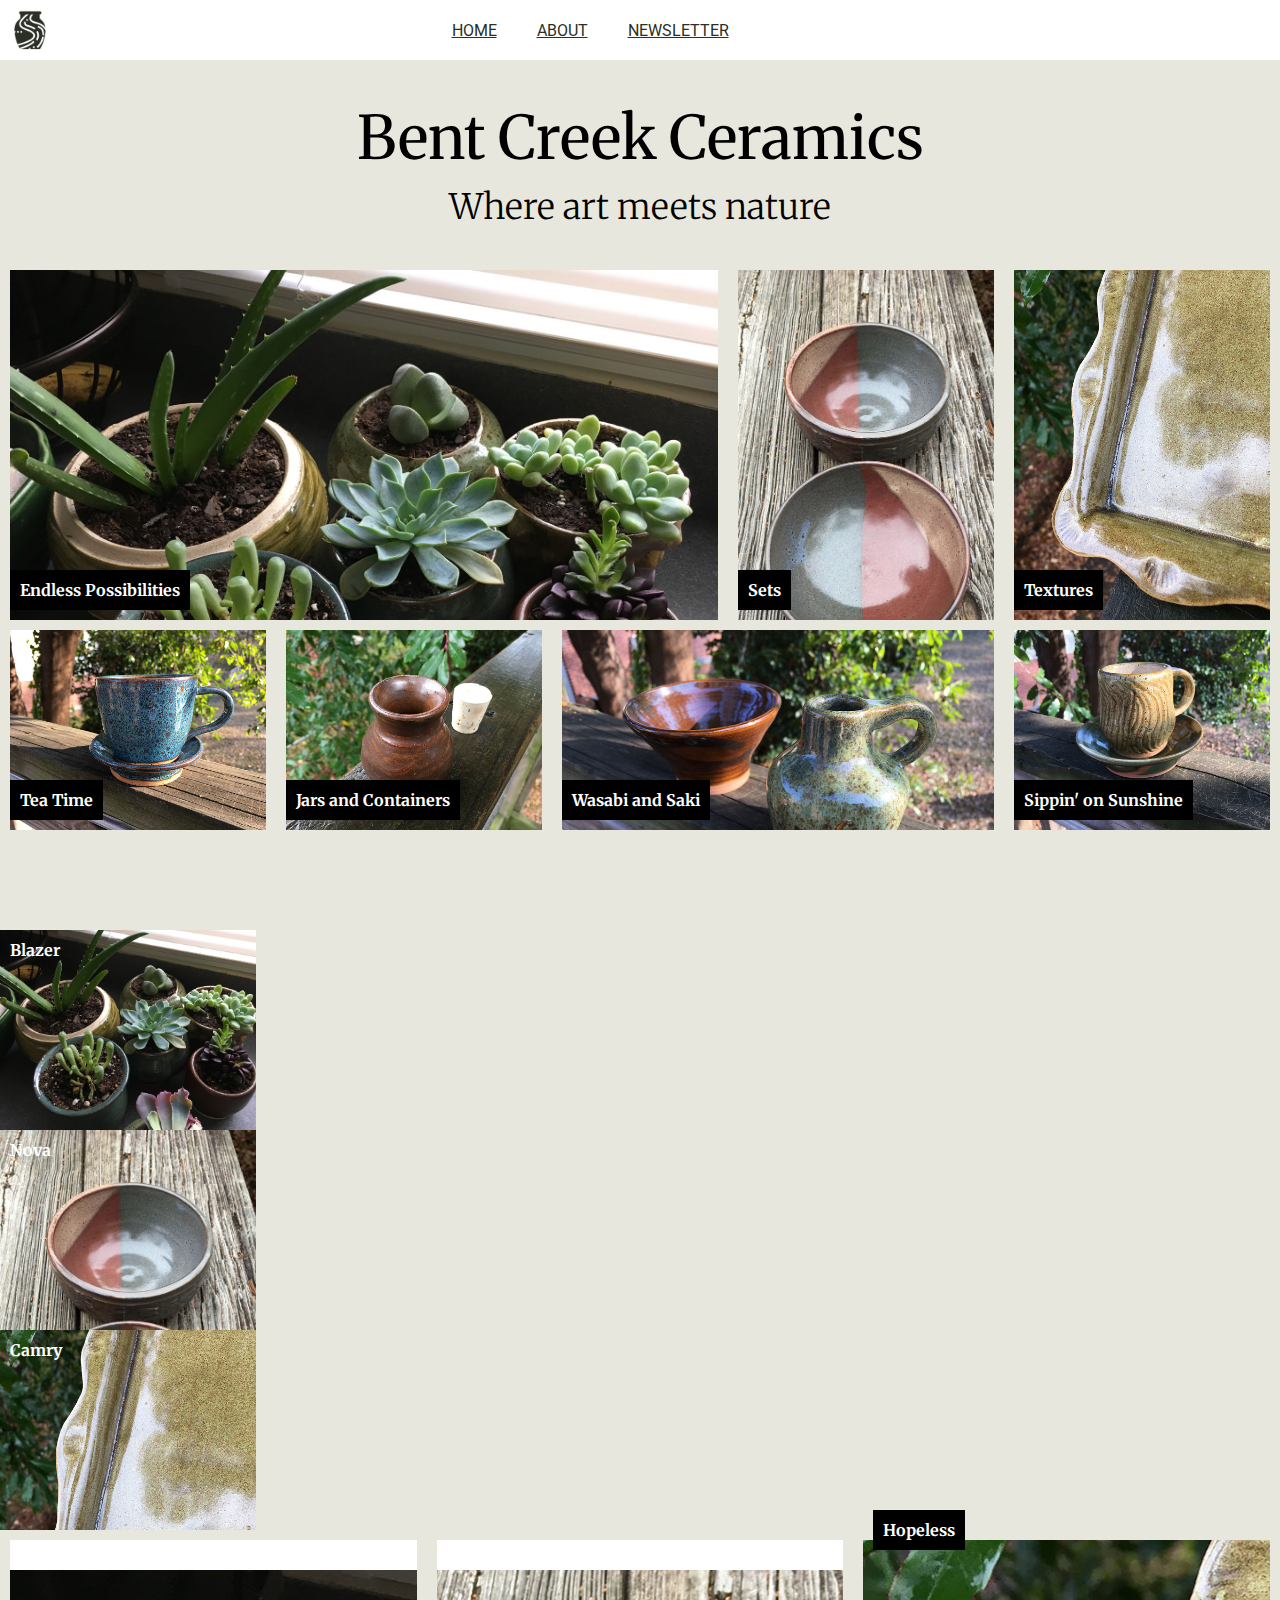
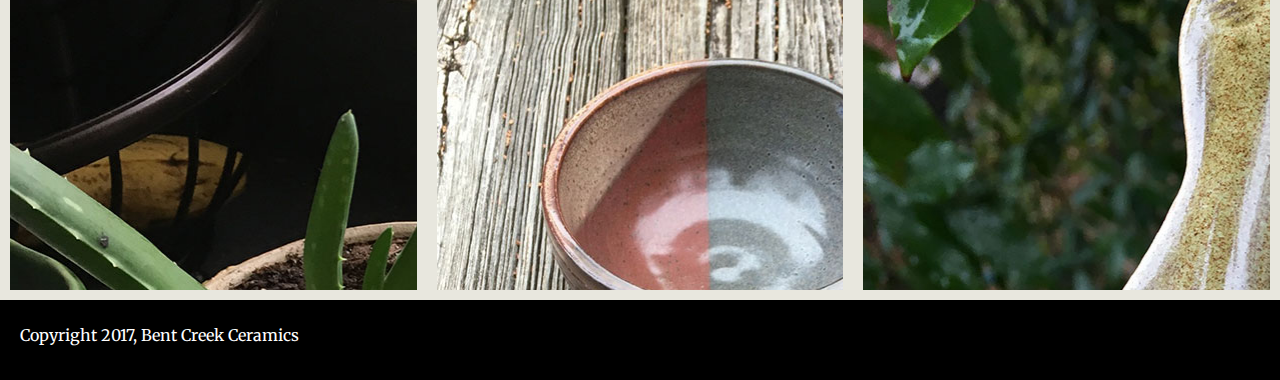
==== index.html @ e5c5bab5 "Add initial items to project" ====
<!DOCTYPE html>
<html lang="en-US">
    <head>
        <meta charset="UTF-8">
        <meta name="description" content="Week 1 Project - Newsletter Page">
        <meta name="keywords" content="HTML,CSS">
        <meta name="author" content="Rick Murdock">
        <link href="https://fonts.googleapis.com/css?family=Merriweather:300,300i,400,400i,700" rel="stylesheet">
        <link href="https://fonts.googleapis.com/css?family=Roboto:300,300i,400,400i" rel="stylesheet">
        <link rel="stylesheet" href="styles.css">
        <title>Bent Creek Ceramics</title>
    </head>
    <body>
        <nav>
            <div id="nav-pic"></div>
            <ul class="nav-row">
                <li class="nav-item"><a href="index.html">HOME</a></li>
                <li class="nav-item"><a href="./about/index.html">ABOUT</a></li>
                <li class="nav-item"><a href="./newsletter/index.html">NEWSLETTER</a></li>
            </ul>
        </nav>
        <main id="main-page-1">
            <header class="page-header">
                <h1 id="h1-page-1">Bent Creek Ceramics</h1>
                <h2 id="h2-page-1"> Where art meets nature</h2>
            </header>
            <div class="item-row1">
                <div class="item" id="item-1">
                    <div class="item-detail">
                        <div class="item-name">
                            <h4>Endless Possibilities</h4>
                        </div>
                        <div class="item-img" id="product-1">
                        </div>
                    </div>                    
                </div>
                <div class="item">
                    <div class="item-detail">
                        <div class="item-name">
                            <h4>Sets</h4>
                        </div>
                        <div class="item-img" id="product-2">
                        </div>
                    </div>
                </div>
                <div class="item">
                    <div class="item-detail">
                        <div class="item-name">
                            <h4>Textures</h4>
                        </div>
                        <div class="item-img" id="product-3"> 
                        </div>
                    </div>
                </div>
            </div> 
            <div class="item-row2">
                <div class="item">
                    <div class="item-detail">
                        <div class="item-name">
                            <h4>Tea Time</h4>
                        </div>
                        <div class="item-img" id="product-4">
                        </div>
                    </div>
                </div>
                <div class="item">
                    <div class="item-detail">
                        <div class="item-name">
                            <h4>Jars and Containers</h4>
                        </div>
                        <div class="item-img" id="product-5">
                        </div>
                    </div>
                </div>
                <div class="item" id="item-6">
                    <div class="item-detail">
                        <div class="item-name">
                            <h4>Wasabi and Saki</h4>
                        </div>
                        <div class="item-img" id="product-6">
                        </div>
                    </div>
                </div>
                <div class="item">
                    <div class="item-detail">
                        <div class="item-name">
                            <h4>Sippin' on Sunshine</h4>
                        </div>
                        <div class="item-img" id="product-7">
                        </div>
                    </div>
                </div>
            </div>

            <div id="test-row1"> 
                <div class="item11" id="t1">
                    <h4>Blazer</h4>
                </div>
                <div class="item11" id="t2">
                    <h4>Nova</h4>
                </div>
                <div class="item11" id="t3">
                    <h4>Camry</h4>
                </div>
            </div>
            <!--<div id="t2">
                    <h4>Blazer</h4>

            </div>-->

<div id="try">
                <div class="item" id="item-11">
                    <!--<div class="item-detail">-->
                        <div class="item-name111">
                            <h4>Endless Possibilities</h4>
                        </div>
                        <!--<div class="item-img" id="product-1">
                        </div>-->
                    <!--</div>                    -->
                </div>
                <div class="item" id="item-12">
                    <!--<div class="item-detail">-->
                        <div class="item-name111">
                            <h4>Hopeless</h4>
                        </div>
                        <!--<div class="item-img" id="product-1">
                        </div>-->
                    <!--</div>                    -->
                </div>

                <div class="item" id="item-13">
                    <!--<div class="item-detail">-->
                        <div class="item-name111a">
                            <h4>Hopeless</h4>
                        </div>
                        <!--<div class="item-img" id="product-1">
                        </div>-->
                    <!--</div>                    -->
                </div>
</div>

        </main>
        <footer id="footer-page-1">
            <span>Copyright 2017, Bent Creek Ceramics</span>
        </footer>
    </body>
</html>
---- styles.css ----
*, *:before, *:after {
  box-sizing: border-box;
}

* {
  margin: 0;
  padding: 0;
  border: 0;
  outline: 0;
  font-size: 100%;
  vertical-align: baseline;
  background: transparent;
}

body {
    width: 1280px;
    margin: auto;
    /*background-color: #e8e7de;*/
    /*font-family: Arial, Helvetica, sans-serif;*/
    font-family: 'Merriweather', serif;
}

nav {
    /*height: 50px;*/
    font-family: 'Roboto', sans-serif;
    background-color: #FFFFFF;
    display: flex;
    flex-direction: row;
    align-items: flex-start;
    position: fixed;
    width: 100%;
    z-index: 100;
}

.nav-row {
    height: 60px;
    list-style: none;
    flex-grow: 2;
    display: flex;
    flex-direction: row;
    justify-content: center;
    align-items: center;
    position: relative;
    margin-left: -160px;
}

#nav-pic {
    height: 40px;
    width: 40px;
    margin: 10px;
    background-image: url(./images/bent-creek-logo.png);
    background-size: cover;
}

.nav-item {
    padding: 0px 20px;
}

.nav-item a {
    color: #2B2F26;
}

.nav-item a:hover {
    color: #CD5D67;
}

.nav-item a:active {
    color: #968772;
}

#main-page-1 {
    background-color: #e8e7de;
    padding: 60px 0 0 0;
}

#main-page-2 {
    background-color: #e8e7de;
    padding: 60px 190px;
}

.page-header {
    height: 160px;
    text-align: center;
}

#h1-page-1 {
    font-family: 'Merriweather', serif;
    margin-top: 40px;
    font-size: 60px;
    font-weight: 400;
}

#h2-page-1 {
    font-family: 'Merriweather', serif;
    font-size: 35px;
    font-weight: 300;
    padding-top: 10px;
}

.p-page-2 {
    font-size: 20px;
    line-height: 180%;
    padding-bottom: 40px;
}

.item {
    width: 20%;
    margin: 10px;
    display: flex;
    flex-flow: column nowrap;
}

.item-row1 {
    width: 1280px;
    /*margin: 10px;*/
    display: flex;
    flex-flow: row nowrap;
    /*justify-content: flex-start;*/
}

.item-row2 {
    width: 1280px;
    /*height:200px;*/
    display: flex;
    flex-flow: row nowrap;
    /*justify-content: space-around;*/
        position: relative;
    bottom: 50px;
}

.item-detail {
    display: flex;
    flex-flow: column-reverse nowrap;
}

.item-name {
    color: white;
    background-color: black;
    padding: 10px;
    /*margin: auto;*/
    z-index: 2;
    align-self: flex-start;
    position: relative;
    bottom: 50px;
}

#item-1 {
   flex-grow: 2; 
}



#item-11 {
    background-image: url(./images/product-1.jpg);
    height: 350px;
    flex-grow: 2; 
}
.item-name11 {
    color: white;
    background-color: black;
    padding: 10px;
    /*margin: auto;*/
    /*z-index: 2;
    align-self: flex-start;
    position: relative;
    bottom: 50px;*/
}



#item-6 {
    flex-grow: 2;
}

.item-img {
    background-repeat: no-repeat;
    background-size: cover;
}

.test-row1 {
    width: 1280px;
    /*margin: 10px;*/
    display: flex;
    flex-flow: row nowrap;
    /*justify-content: flex-start;*/
}
#t1 {
    background-image: url(./images/product-1.jpg);
    background-repeat: no-repeat;
    background-size: cover;
    height: 200px;
    color: white;
    background-color: black;
    padding: 10px;
    width: 20%;
}
#t2 {
    background-image: url(./images/product-2.jpg);
    background-repeat: no-repeat;
    background-size: cover;
    height: 200px;
    color: white;
    background-color: black;
    padding: 10px;
    width: 20%;
}
#t3 {
    background-image: url(./images/product-3.jpg);
    background-repeat: no-repeat;
    background-size: cover;
    height: 200px;
    color: white;
    background-color: black;
    padding: 10px;
    width: 20%;
}



#product-1 {
    background-image: url(./images/product-1.jpg);
    /*max-height: 200px;*/
    /*background-repeat: no-repeat;
    background-size: cover;*/
    height: 350px;
    /*width: 720px;*/
}

#product-2 {
    background-image: url(./images/product-2.jpg);
    /*background-repeat: no-repeat;
    background-size: cover;*/
    height: 350px;
    /*width: 240px;*/
}

#product-3 {
    background-image: url(./images/product-3.jpg);
    /*background-repeat: no-repeat;
    background-size: cover;*/
    height: 350px;
    /*width: 240px;*/
}

#product-4 {
    background-image: url(./images/product-4.jpg);
    /*background-repeat: no-repeat;
    background-size: cover;*/
    height: 200px;
    /*width: 200px;*/
}

#product-5 {
    background-image: url(./images/product-5.jpg);
    /*background-repeat: no-repeat;
    background-size: cover;*/
    height: 200px;
    /*width: 200px;*/
}

#product-6 {
    background-image: url(./images/product-6.jpg);
    /*background-repeat: no-repeat;
    background-size: cover;*/
    height: 200px;
    /*width: 400px;*/
}

#product-7 {
    background-image: url(./images/product-7.jpg);
    /*background-repeat: no-repeat;
    background-size: cover;*/
    height: 200px;
    /*width: 200px;*/
}

#header-page-2 {
    margin: 25px auto;
    height: 160px;
}

.h1-page-2 {
    font-weight: 500;
    font-size: 70px;
    text-align: center;
    padding: 30px;
}

.h2-page-2 {
    font-size: 60px;
    font-weight: 400;
    color: white;
    font-family: 'Merriweather', serif;
}

.h3-page-2 {
    font-size: 30px;
    font-weight: 300;
    padding: 20px 0;
}

blockquote {
    padding: 6px 25px;
    margin: 0px 0px 20px 0;
    border-left: 2px solid black;
    font-style: italic;
    font-size: 20px;
    line-height: 180%;
}

#grow {
    background-image: url(./images/background-3.jpg);
    height: 300px;
    width: 1280px;
    background-size: cover;
    text-align: center;
    vertical-align: center;
    
    position: relative;
    left: -190px;
}

#birdhouse {
    height: 120px;
    width: 170px;
    float: left;
    margin: 0 30px 20px 0;
}

#a-facilities {
    color: #968772;
}

#background-1 {
    height: 120px;
    width: 170px;
    float: bottom;
    margin: 0 30px 20px 0;
}

table {
    border-collapse: collapse;
}

table, th, td {
    padding: 20px;
    border: 1px solid black;
}

tr:nth-child(even) {
    background-color: #F2EADC;
}

#paragraph-wrapper {
    width: 900px;
    display: flex;
    flex-flow: row nowrap;
}

#aside-wraper {
    font-size: 10px;
}
#aside-text{
    width: 40%;
    font-size: 15px;
}

#above-aside {
    width: 70%;
    flex-grow: 3;
}

footer {
    color: white;
    background-color: black;
    padding: 25px 0px 25px 20px;
    margin: auto;
    height: 80px;
}

/*#footer-page-1 {
    position: relative;
    bottom: 10px;
}*/

#newsletter {
    background-image: url(./images/background-2.jpg);
    height: 600px;
    background-size: cover;
}

#newsletter-box {
    height: 350px;
    width: 50%;
    padding: 30px;
    background-color: white;
    position: relative;
    left: 250px;
    top: 200px;
}

#h2-page-3 {
    font-family: 'Merriweather', serif;
    font-weight: 300;
    text-align: center;
}

#h3-page-3 {
    font-family: 'Merriweather', serif;
    font-size: 20px;
    font-weight: 300;
    text-align: center;
}

#nameInput {
    font-size: 20px;
    border-bottom: 2px solid #968772;
    width: 100%;
}

#emailInput {
    font-size: 20px;
    border-bottom: 2px solid #968772;
    width: 100%;
}

#button-wrapper {
    text-align: center;
}
button {
    font-size: 20px;
    padding: 15px 25px;
    color: #F2F1E8;
    background-color: #968772;
    margin: 0 auto;
}

button:hover {
    color: #FFFFFF;
    background-color: #967343;
}

input:focus {
    border-bottom: 2px solid #967343;
}



#try {
    display: flex;
    flex-flow: row no-wrap;
}

.item-name111 {
    color: white;
    background-color: white;
    padding: 5px;
}

#item-12 {
    background-image: url(./images/product-2.jpg);
    height: 350px;
    flex-grow: 2; 
}

#item-13{
    background-image: url(./images/product-3.jpg);
    height: 350px;
    flex-grow: 2; 
}

.item-name111a {
    margin: 10px;
    /*width: auto;*/
    display: inline-block;
    position: relative;
    
}

.item-name111a h4 {
    color: white;
    background-color: black;
    padding: 10px;
    /*width: auto;*/
    /*float: left;
    clear: left;*/
    display: inline-block;
    position: absolute;
    bottom: 0;

    
}
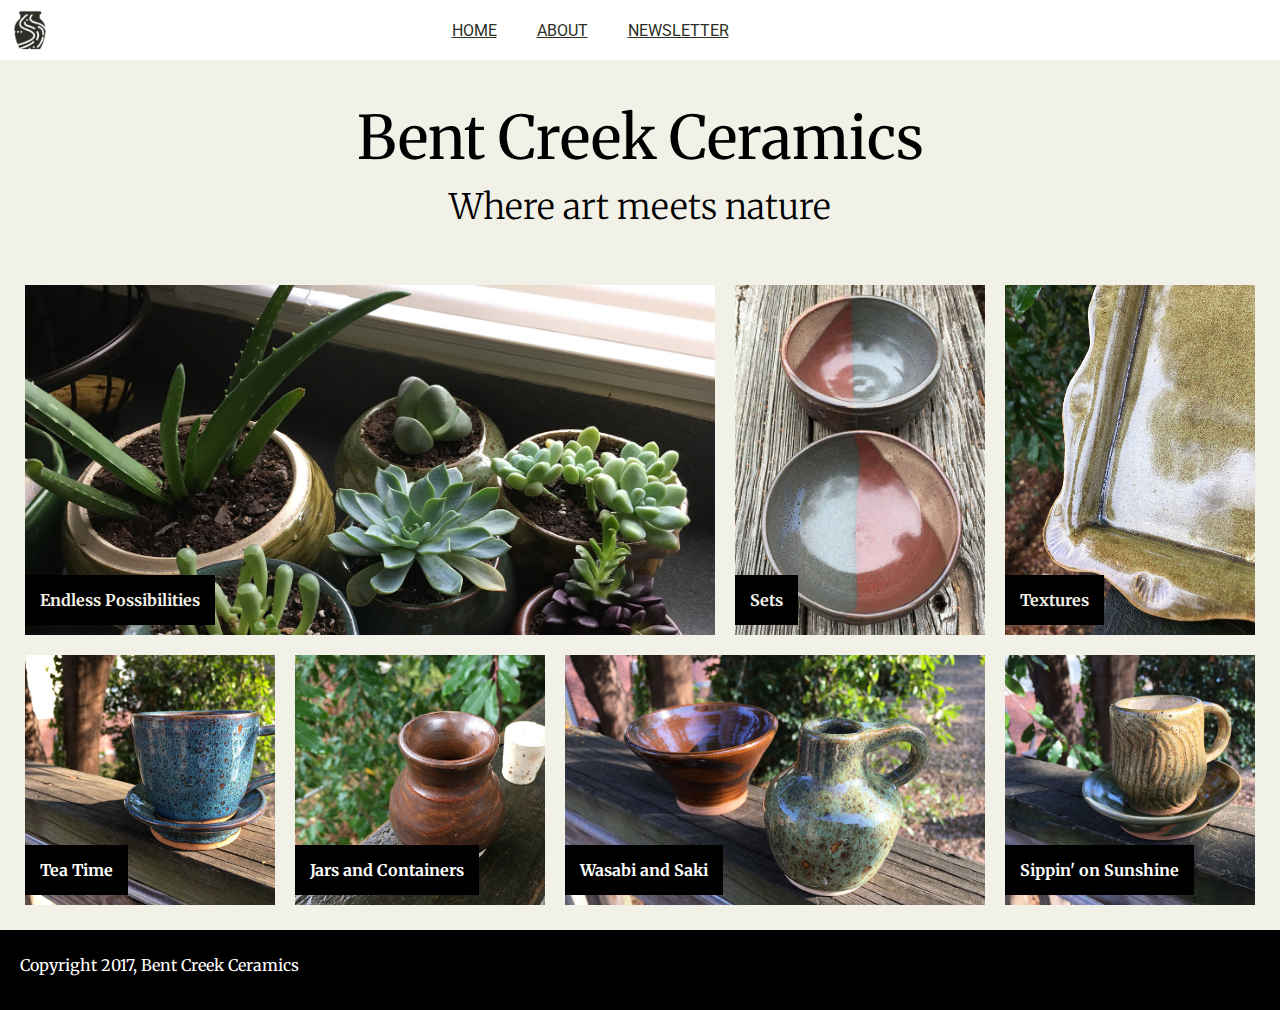
==== commit 6eee29ed: "Correct wrong code version" ====
--- a/index.html
+++ b/index.html
@@ -2,7 +2,7 @@
 <html lang="en-US">
     <head>
         <meta charset="UTF-8">
-        <meta name="description" content="Week 1 Project - Newsletter Page">
+        <meta name="description" content="Week 1 Project - Home Page">
         <meta name="keywords" content="HTML,CSS">
         <meta name="author" content="Rick Murdock">
         <link href="https://fonts.googleapis.com/css?family=Merriweather:300,300i,400,400i,700" rel="stylesheet">
@@ -24,121 +24,45 @@
                 <h1 id="h1-page-1">Bent Creek Ceramics</h1>
                 <h2 id="h2-page-1"> Where art meets nature</h2>
             </header>
-            <div class="item-row1">
-                <div class="item" id="item-1">
-                    <div class="item-detail">
-                        <div class="item-name">
-                            <h4>Endless Possibilities</h4>
-                        </div>
-                        <div class="item-img" id="product-1">
-                        </div>
-                    </div>                    
-                </div>
-                <div class="item">
-                    <div class="item-detail">
-                        <div class="item-name">
-                            <h4>Sets</h4>
-                        </div>
-                        <div class="item-img" id="product-2">
-                        </div>
+            <div id="product-row-1">
+                <div class="product" id="product-1">
+                    <div class="product-name-1">
+                        <h4>Endless Possibilities</h4>
                     </div>
                 </div>
-                <div class="item">
-                    <div class="item-detail">
-                        <div class="item-name">
-                            <h4>Textures</h4>
-                        </div>
-                        <div class="item-img" id="product-3"> 
-                        </div>
+                <div class="product" id="product-2">
+                    <div class="product-name-1">
+                        <h4>Sets</h4>
                     </div>
                 </div>
-            </div> 
-            <div class="item-row2">
-                <div class="item">
-                    <div class="item-detail">
-                        <div class="item-name">
-                            <h4>Tea Time</h4>
-                        </div>
-                        <div class="item-img" id="product-4">
-                        </div>
-                    </div>
-                </div>
-                <div class="item">
-                    <div class="item-detail">
-                        <div class="item-name">
-                            <h4>Jars and Containers</h4>
-                        </div>
-                        <div class="item-img" id="product-5">
-                        </div>
-                    </div>
-                </div>
-                <div class="item" id="item-6">
-                    <div class="item-detail">
-                        <div class="item-name">
-                            <h4>Wasabi and Saki</h4>
-                        </div>
-                        <div class="item-img" id="product-6">
-                        </div>
-                    </div>
-                </div>
-                <div class="item">
-                    <div class="item-detail">
-                        <div class="item-name">
-                            <h4>Sippin' on Sunshine</h4>
-                        </div>
-                        <div class="item-img" id="product-7">
-                        </div>
+                <div class="product" id="product-3">
+                    <div class="product-name-1">
+                        <h4>Textures</h4>
                     </div>
                 </div>
             </div>
-
-            <div id="test-row1"> 
-                <div class="item11" id="t1">
-                    <h4>Blazer</h4>
+            <div id="product-row-2">
+                <div class="product" id="product-4">
+                    <div class="product-name-2">
+                        <h4>Tea Time</h4>
+                    </div>
                 </div>
-                <div class="item11" id="t2">
-                    <h4>Nova</h4>
+                <div class="product" id="product-5">
+                    <div class="product-name-2">
+                        <h4>Jars and Containers</h4>
+                    </div>
                 </div>
-                <div class="item11" id="t3">
-                    <h4>Camry</h4>
+                <div class="product" id="product-6">
+                    <div class="product-name-2">
+                        <h4>Wasabi and Saki</h4>
+                    </div>
+                </div>
+                <div class="product" id="product-7">
+                    <div class="product-name-2">
+                        <h4>Sippin' on Sunshine</h4>
+                    </div>
                 </div>
             </div>
-            <!--<div id="t2">
-                    <h4>Blazer</h4>
-
-            </div>-->
-
-<div id="try">
-                <div class="item" id="item-11">
-                    <!--<div class="item-detail">-->
-                        <div class="item-name111">
-                            <h4>Endless Possibilities</h4>
-                        </div>
-                        <!--<div class="item-img" id="product-1">
-                        </div>-->
-                    <!--</div>                    -->
-                </div>
-                <div class="item" id="item-12">
-                    <!--<div class="item-detail">-->
-                        <div class="item-name111">
-                            <h4>Hopeless</h4>
-                        </div>
-                        <!--<div class="item-img" id="product-1">
-                        </div>-->
-                    <!--</div>                    -->
-                </div>
-
-                <div class="item" id="item-13">
-                    <!--<div class="item-detail">-->
-                        <div class="item-name111a">
-                            <h4>Hopeless</h4>
-                        </div>
-                        <!--<div class="item-img" id="product-1">
-                        </div>-->
-                    <!--</div>                    -->
-                </div>
-</div>
-
         </main>
         <footer id="footer-page-1">
             <span>Copyright 2017, Bent Creek Ceramics</span>
--- a/styles.css
+++ b/styles.css
@@ -53,7 +53,7 @@
 }
 
 .nav-item {
-    padding: 0px 20px;
+    padding: 0 20px;
 }
 
 .nav-item a {
@@ -69,7 +69,8 @@
 }
 
 #main-page-1 {
-    background-color: #e8e7de;
+    /*background-color: #e8e7de;*/
+    background-color: #F2F1E8;
     padding: 60px 0 0 0;
 }
 
@@ -103,177 +104,6 @@
     padding-bottom: 40px;
 }
 
-.item {
-    width: 20%;
-    margin: 10px;
-    display: flex;
-    flex-flow: column nowrap;
-}
-
-.item-row1 {
-    width: 1280px;
-    /*margin: 10px;*/
-    display: flex;
-    flex-flow: row nowrap;
-    /*justify-content: flex-start;*/
-}
-
-.item-row2 {
-    width: 1280px;
-    /*height:200px;*/
-    display: flex;
-    flex-flow: row nowrap;
-    /*justify-content: space-around;*/
-        position: relative;
-    bottom: 50px;
-}
-
-.item-detail {
-    display: flex;
-    flex-flow: column-reverse nowrap;
-}
-
-.item-name {
-    color: white;
-    background-color: black;
-    padding: 10px;
-    /*margin: auto;*/
-    z-index: 2;
-    align-self: flex-start;
-    position: relative;
-    bottom: 50px;
-}
-
-#item-1 {
-   flex-grow: 2; 
-}
-
-
-
-#item-11 {
-    background-image: url(./images/product-1.jpg);
-    height: 350px;
-    flex-grow: 2; 
-}
-.item-name11 {
-    color: white;
-    background-color: black;
-    padding: 10px;
-    /*margin: auto;*/
-    /*z-index: 2;
-    align-self: flex-start;
-    position: relative;
-    bottom: 50px;*/
-}
-
-
-
-#item-6 {
-    flex-grow: 2;
-}
-
-.item-img {
-    background-repeat: no-repeat;
-    background-size: cover;
-}
-
-.test-row1 {
-    width: 1280px;
-    /*margin: 10px;*/
-    display: flex;
-    flex-flow: row nowrap;
-    /*justify-content: flex-start;*/
-}
-#t1 {
-    background-image: url(./images/product-1.jpg);
-    background-repeat: no-repeat;
-    background-size: cover;
-    height: 200px;
-    color: white;
-    background-color: black;
-    padding: 10px;
-    width: 20%;
-}
-#t2 {
-    background-image: url(./images/product-2.jpg);
-    background-repeat: no-repeat;
-    background-size: cover;
-    height: 200px;
-    color: white;
-    background-color: black;
-    padding: 10px;
-    width: 20%;
-}
-#t3 {
-    background-image: url(./images/product-3.jpg);
-    background-repeat: no-repeat;
-    background-size: cover;
-    height: 200px;
-    color: white;
-    background-color: black;
-    padding: 10px;
-    width: 20%;
-}
-
-
-
-#product-1 {
-    background-image: url(./images/product-1.jpg);
-    /*max-height: 200px;*/
-    /*background-repeat: no-repeat;
-    background-size: cover;*/
-    height: 350px;
-    /*width: 720px;*/
-}
-
-#product-2 {
-    background-image: url(./images/product-2.jpg);
-    /*background-repeat: no-repeat;
-    background-size: cover;*/
-    height: 350px;
-    /*width: 240px;*/
-}
-
-#product-3 {
-    background-image: url(./images/product-3.jpg);
-    /*background-repeat: no-repeat;
-    background-size: cover;*/
-    height: 350px;
-    /*width: 240px;*/
-}
-
-#product-4 {
-    background-image: url(./images/product-4.jpg);
-    /*background-repeat: no-repeat;
-    background-size: cover;*/
-    height: 200px;
-    /*width: 200px;*/
-}
-
-#product-5 {
-    background-image: url(./images/product-5.jpg);
-    /*background-repeat: no-repeat;
-    background-size: cover;*/
-    height: 200px;
-    /*width: 200px;*/
-}
-
-#product-6 {
-    background-image: url(./images/product-6.jpg);
-    /*background-repeat: no-repeat;
-    background-size: cover;*/
-    height: 200px;
-    /*width: 400px;*/
-}
-
-#product-7 {
-    background-image: url(./images/product-7.jpg);
-    /*background-repeat: no-repeat;
-    background-size: cover;*/
-    height: 200px;
-    /*width: 200px;*/
-}
-
 #header-page-2 {
     margin: 25px auto;
     height: 160px;
@@ -287,10 +117,13 @@
 }
 
 .h2-page-2 {
-    font-size: 60px;
+    font-size: 65px;
     font-weight: 400;
     color: white;
     font-family: 'Merriweather', serif;
+    position:relative;
+    top: 100px;
+    text-align: center;
 }
 
 .h3-page-2 {
@@ -301,23 +134,24 @@
 
 blockquote {
     padding: 6px 25px;
-    margin: 0px 0px 20px 0;
+    margin: 0 0 20px 0;
     border-left: 2px solid black;
     font-style: italic;
     font-size: 20px;
     line-height: 180%;
 }
 
-#grow {
+.parallax {
     background-image: url(./images/background-3.jpg);
     height: 300px;
+    background-attachment: fixed;
+    background-position: center;
+    background-size: cover;
+    background-repeat: no-repeat;
     width: 1280px;
-    background-size: cover;
-    text-align: center;
-    vertical-align: center;
-    
     position: relative;
     left: -190px;
+    margin-bottom: 20px;
 }
 
 #birdhouse {
@@ -331,6 +165,15 @@
     color: #968772;
 }
 
+#a-facilities:hover {
+    color: #967343;
+}
+
+#facilities {
+    position: relative;
+    top: -50px;
+}
+
 #background-1 {
     height: 120px;
     width: 170px;
@@ -354,26 +197,31 @@
 #paragraph-wrapper {
     width: 900px;
     display: flex;
-    flex-flow: row nowrap;
+    flex-direction: row;
+    /*flex-flow: row;*/
+    /*align-content: */
+    
+}
+#before-aside {
+    /*width: 70%;*/
+    width: 1080px;
+    /*flex-grow: 3;*/
 }
 
 #aside-wraper {
     font-size: 10px;
-}
+    padding-left: 20px;
+}
+
 #aside-text{
-    width: 40%;
+    width: 30%;
     font-size: 15px;
-}
-
-#above-aside {
-    width: 70%;
-    flex-grow: 3;
 }
 
 footer {
     color: white;
     background-color: black;
-    padding: 25px 0px 25px 20px;
+    padding: 25px 0 25px 20px;
     margin: auto;
     height: 80px;
 }
@@ -445,48 +293,89 @@
 }
 
 
-
-#try {
-    display: flex;
+#product-row-1 {
+    width: 1280px;
+    display: flex;
+    padding: 15px 15px 0 15px;
     flex-flow: row no-wrap;
 }
 
-.item-name111 {
+#product-row-2 {
+    width: 1280px;
+    display: flex;
+    padding: 0 15px 15px 15px;
+    flex-flow: row no-wrap;
+}
+
+.product {
+    width: 20%;
+    margin: 10px;
+    background-repeat: no-repeat;
+    background-size: cover;
+    display: flex;
+    flex-flow: column nowrap;
+}
+
+.product-name-1 {
+    display: inline-block;
+    position: relative;
+    bottom: -290px;
+}
+
+.product-name-2 {
+    display: inline-block;
+    position: relative;
+    bottom: -190px;
+}
+
+
+.product-name-1 h4 {
+    color: #F2F1E8;
+    background-color: black;
+    padding: 15px;
+    display: inline-block;
+}
+
+.product-name-2 h4 {
     color: white;
-    background-color: white;
-    padding: 5px;
-}
-
-#item-12 {
+    background-color: black;
+    padding: 15px;
+    display: inline-block;
+}
+
+#product-1 {
+    background-image: url(./images/product-1.jpg);
+    height: 350px;
+    flex-grow: 2;
+}
+
+#product-2 {
     background-image: url(./images/product-2.jpg);
+    background-position: center;
     height: 350px;
-    flex-grow: 2; 
-}
-
-#item-13{
+}
+
+#product-3 {
     background-image: url(./images/product-3.jpg);
     height: 350px;
-    flex-grow: 2; 
-}
-
-.item-name111a {
-    margin: 10px;
-    /*width: auto;*/
-    display: inline-block;
-    position: relative;
-    
-}
-
-.item-name111a h4 {
-    color: white;
-    background-color: black;
-    padding: 10px;
-    /*width: auto;*/
-    /*float: left;
-    clear: left;*/
-    display: inline-block;
-    position: absolute;
-    bottom: 0;
-
-    
-}+}
+
+#product-4 {
+    background-image: url(./images/product-4.jpg);
+    /*background-position: center;*/
+    height: 250px;
+}
+#product-5 {
+    background-image: url(./images/product-5.jpg);
+    height: 250px;
+}
+#product-6 {
+    background-image: url(./images/product-6.jpg);
+    height: 250px;
+    flex-grow: 2;
+}
+#product-7 {
+    background-image: url(./images/product-7.jpg);
+    height: 250px;
+}
+
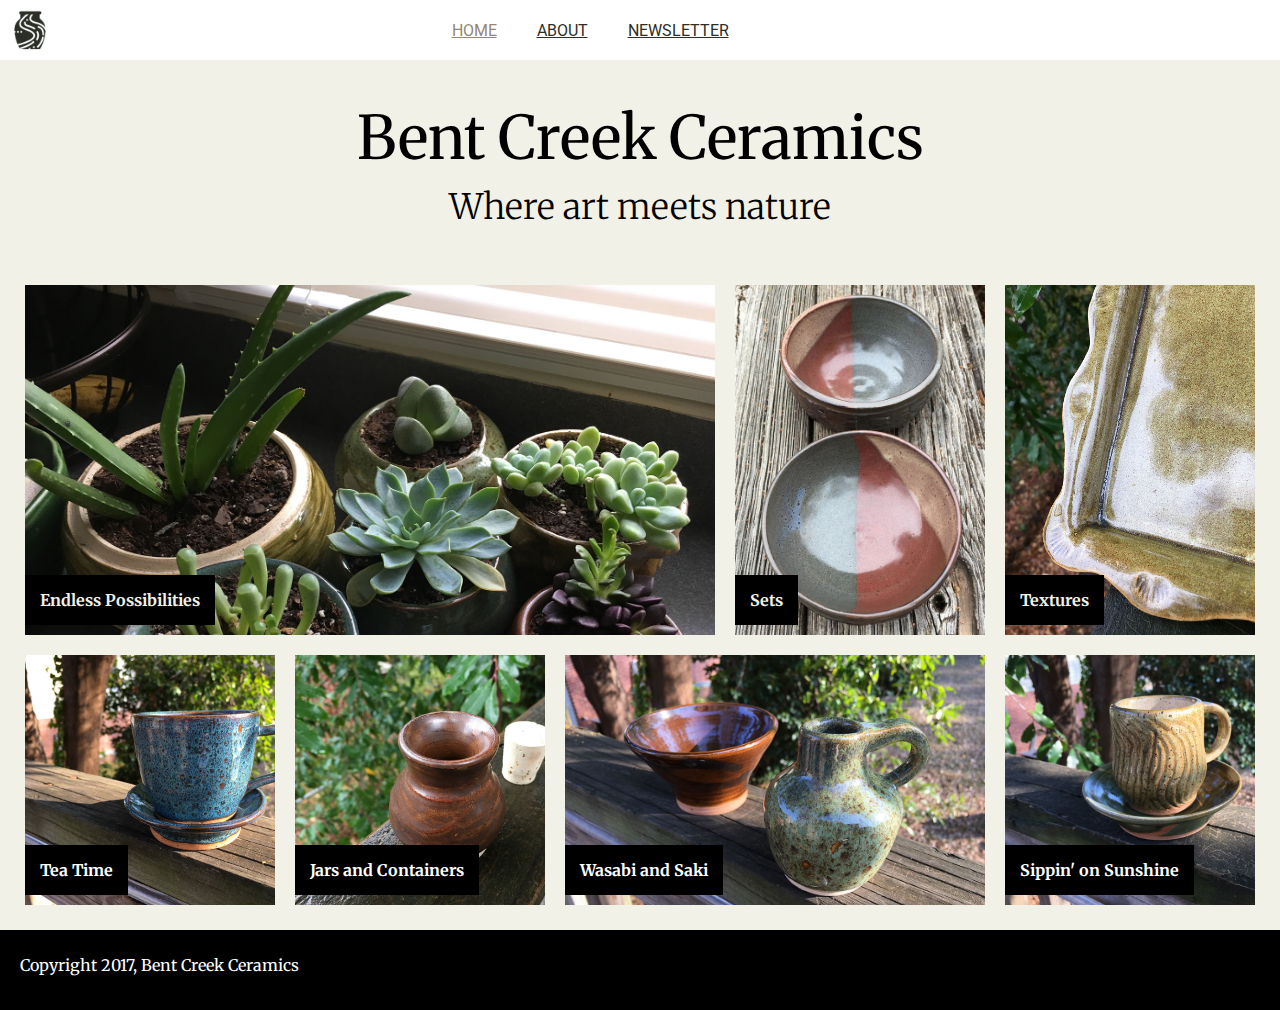
==== commit f9aedf1f: "Fixed active menu link" ====
--- a/index.html
+++ b/index.html
@@ -14,7 +14,7 @@
         <nav>
             <div id="nav-pic"></div>
             <ul class="nav-row">
-                <li class="nav-item"><a href="index.html">HOME</a></li>
+                <li class="nav-item nav-active"><a href="index.html">HOME</a></li>
                 <li class="nav-item"><a href="./about/index.html">ABOUT</a></li>
                 <li class="nav-item"><a href="./newsletter/index.html">NEWSLETTER</a></li>
             </ul>
--- a/styles.css
+++ b/styles.css
@@ -16,7 +16,6 @@
     width: 1280px;
     margin: auto;
     /*background-color: #e8e7de;*/
-    /*font-family: Arial, Helvetica, sans-serif;*/
     font-family: 'Merriweather', serif;
 }
 
@@ -60,6 +59,10 @@
     color: #2B2F26;
 }
 
+.nav-active a {
+    color: #968772;
+}
+
 .nav-item a:hover {
     color: #CD5D67;
 }
@@ -69,7 +72,6 @@
 }
 
 #main-page-1 {
-    /*background-color: #e8e7de;*/
     background-color: #F2F1E8;
     padding: 60px 0 0 0;
 }
@@ -188,6 +190,8 @@
 table, th, td {
     padding: 20px;
     border: 1px solid black;
+    font-weight: 580;
+    font-size: 1.05em;
 }
 
 tr:nth-child(even) {
@@ -198,24 +202,21 @@
     width: 900px;
     display: flex;
     flex-direction: row;
-    /*flex-flow: row;*/
-    /*align-content: */
-    
-}
+}
+
 #before-aside {
-    /*width: 70%;*/
-    width: 1080px;
-    /*flex-grow: 3;*/
-}
-
-#aside-wraper {
+    width: 80vw;
+}
+
+#aside-wrapper {
     font-size: 10px;
     padding-left: 20px;
+    width: 20vw;
 }
 
 #aside-text{
-    width: 30%;
-    font-size: 15px;
+    width: 95%;
+    font-size: 14px;
 }
 
 footer {
@@ -226,37 +227,34 @@
     height: 80px;
 }
 
-/*#footer-page-1 {
-    position: relative;
-    bottom: 10px;
-}*/
-
 #newsletter {
     background-image: url(./images/background-2.jpg);
     height: 600px;
+    background-repeat: no-repeat;
     background-size: cover;
 }
 
 #newsletter-box {
-    height: 350px;
+    height: 60%;
     width: 50%;
+    margin: auto;
     padding: 30px;
     background-color: white;
     position: relative;
-    left: 250px;
-    top: 200px;
+    top: 20vh;
 }
 
 #h2-page-3 {
     font-family: 'Merriweather', serif;
     font-weight: 300;
     text-align: center;
+    font-size: 2em;
 }
 
 #h3-page-3 {
     font-family: 'Merriweather', serif;
     font-size: 20px;
-    font-weight: 300;
+    font-weight: 400;
     text-align: center;
 }
 
@@ -274,6 +272,7 @@
 
 #button-wrapper {
     text-align: center;
+    margin-top: 30px;
 }
 button {
     font-size: 20px;
@@ -291,7 +290,6 @@
 input:focus {
     border-bottom: 2px solid #967343;
 }
-
 
 #product-row-1 {
     width: 1280px;
@@ -328,7 +326,6 @@
     bottom: -190px;
 }
 
-
 .product-name-1 h4 {
     color: #F2F1E8;
     background-color: black;
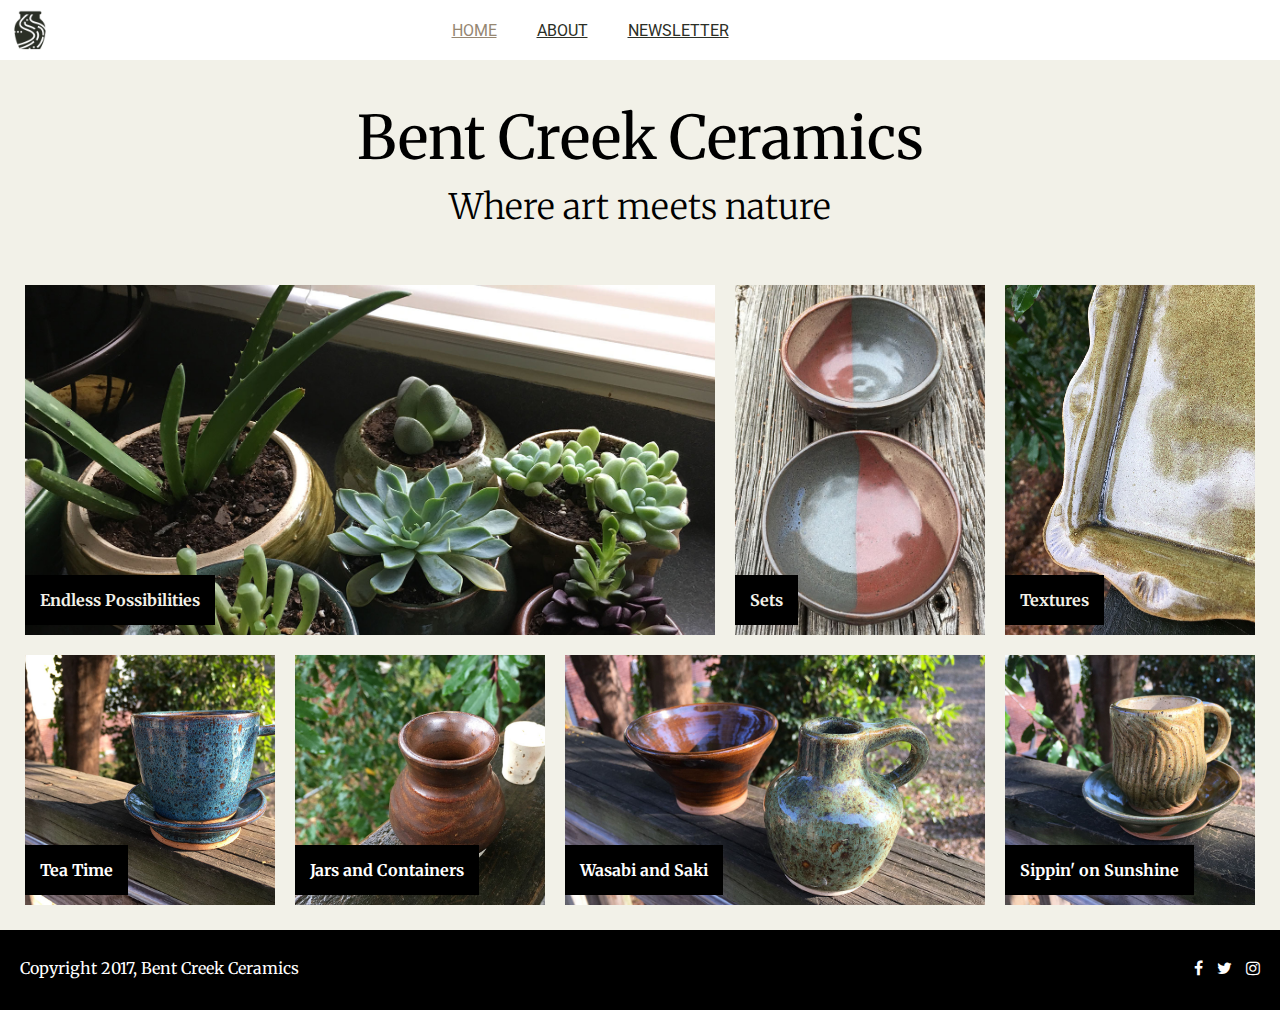
==== commit cad4de48: "Added icons on the footer" ====
--- a/index.html
+++ b/index.html
@@ -7,6 +7,8 @@
         <meta name="author" content="Rick Murdock">
         <link href="https://fonts.googleapis.com/css?family=Merriweather:300,300i,400,400i,700" rel="stylesheet">
         <link href="https://fonts.googleapis.com/css?family=Roboto:300,300i,400,400i" rel="stylesheet">
+        <link charset="utf-8" href="https://maxcdn.bootstrapcdn.com/font-awesome/4.6.3/css/font-awesome.min.css" 
+              media="screen" rel="stylesheet" title="no title">
         <link rel="stylesheet" href="styles.css">
         <title>Bent Creek Ceramics</title>
     </head>
@@ -64,8 +66,13 @@
                 </div>
             </div>
         </main>
-        <footer id="footer-page-1">
-            <span>Copyright 2017, Bent Creek Ceramics</span>
+        <footer>
+            <span id="copy">Copyright 2017, Bent Creek Ceramics</span>
+            <div class="icon-wrapper">
+                <a href="https://www.facebook.com"><i class="fa fa-facebook" id="facebook"></i></a>
+                <a href="https://www.twitter.com"><i class="fa fa-twitter" id="twitter"></i></a>
+                <a href="https://www.instagram.com"><i class="fa fa-instagram" id="instagram"></i></a>
+            </div>
         </footer>
     </body>
 </html>
--- a/styles.css
+++ b/styles.css
@@ -15,32 +15,31 @@
 body {
     width: 1280px;
     margin: auto;
-    /*background-color: #e8e7de;*/
     font-family: 'Merriweather', serif;
 }
 
 nav {
-    /*height: 50px;*/
     font-family: 'Roboto', sans-serif;
     background-color: #FFFFFF;
-    display: flex;
-    flex-direction: row;
-    align-items: flex-start;
     position: fixed;
     width: 100%;
     z-index: 100;
+    display: flex;
+    flex-direction: row;
+    align-items: flex-start;
 }
 
 .nav-row {
     height: 60px;
     list-style: none;
-    flex-grow: 2;
+    position: relative;
+    margin-left: -160px;
     display: flex;
     flex-direction: row;
     justify-content: center;
     align-items: center;
-    position: relative;
-    margin-left: -160px;
+    flex-grow: 2;
+
 }
 
 #nav-pic {
@@ -88,9 +87,9 @@
 
 #h1-page-1 {
     font-family: 'Merriweather', serif;
-    margin-top: 40px;
     font-size: 60px;
     font-weight: 400;
+    margin-top: 40px;
 }
 
 #h2-page-1 {
@@ -119,10 +118,10 @@
 }
 
 .h2-page-2 {
+    font-family: 'Merriweather', serif;
     font-size: 65px;
     font-weight: 400;
     color: white;
-    font-family: 'Merriweather', serif;
     position:relative;
     top: 100px;
     text-align: center;
@@ -145,11 +144,11 @@
 
 .parallax {
     background-image: url(./images/background-3.jpg);
-    height: 300px;
     background-attachment: fixed;
     background-position: center;
     background-size: cover;
     background-repeat: no-repeat;
+    height: 300px;
     width: 1280px;
     position: relative;
     left: -190px;
@@ -222,16 +221,35 @@
 footer {
     color: white;
     background-color: black;
-    padding: 25px 0 25px 20px;
+    padding: 28px 0 28px 20px;
     margin: auto;
     height: 80px;
-}
+    display: flex;
+    flex-flow: row nowrap;
+    align-content: space-between;
+}
+
+.fa {
+    color: white;
+    padding: 0 0 0 10px;
+}
+
+#copy {
+    width: 50vw;
+}
+
+.icon-wrapper {
+    text-align: right;
+    padding: 0px 20px 0 0;
+    width: 50vw;
+}
+
 
 #newsletter {
     background-image: url(./images/background-2.jpg);
-    height: 600px;
     background-repeat: no-repeat;
     background-size: cover;
+    height: 600px;
 }
 
 #newsletter-box {
@@ -246,9 +264,10 @@
 
 #h2-page-3 {
     font-family: 'Merriweather', serif;
+    font-size: 2em;
     font-weight: 300;
     text-align: center;
-    font-size: 2em;
+    
 }
 
 #h3-page-3 {
@@ -293,15 +312,15 @@
 
 #product-row-1 {
     width: 1280px;
-    display: flex;
     padding: 15px 15px 0 15px;
+    display: flex;
     flex-flow: row no-wrap;
 }
 
 #product-row-2 {
     width: 1280px;
-    display: flex;
     padding: 0 15px 15px 15px;
+    display: flex;
     flex-flow: row no-wrap;
 }
 
@@ -359,20 +378,21 @@
 
 #product-4 {
     background-image: url(./images/product-4.jpg);
-    /*background-position: center;*/
     height: 250px;
 }
+
 #product-5 {
     background-image: url(./images/product-5.jpg);
     height: 250px;
 }
+
 #product-6 {
     background-image: url(./images/product-6.jpg);
     height: 250px;
     flex-grow: 2;
 }
+
 #product-7 {
     background-image: url(./images/product-7.jpg);
     height: 250px;
-}
-
+}